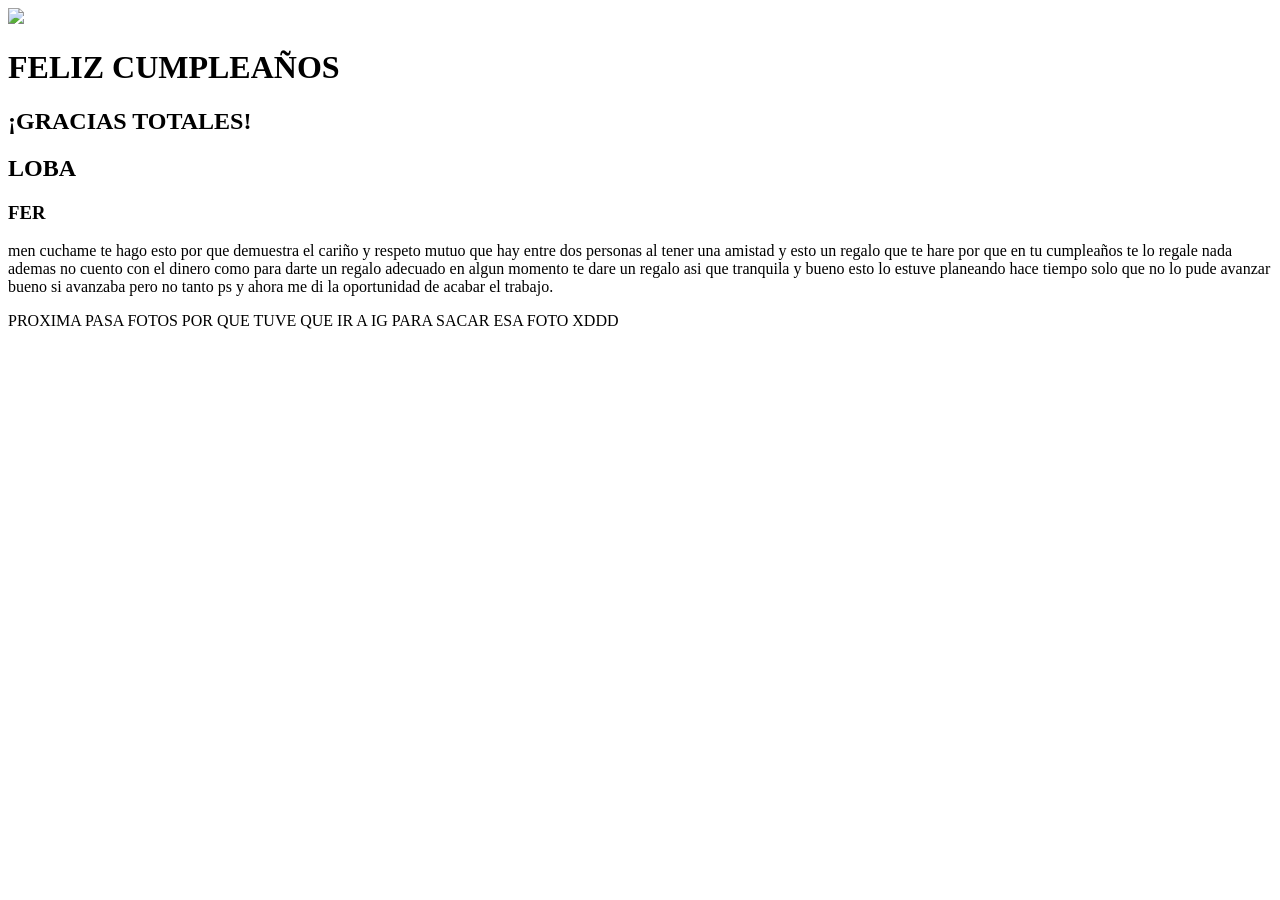
==== marian.html @ 7a601238 "index.html" ====
<!DOCTYPE html>
<html lang="en">
<head>
    <meta charset="UTF-8">
    <meta name="viewport" content="width=device-width, initial-scale=1.0">
    <title>Document</title>
    <link rel="stylesheet" href="fer.css">


    


    <div class="card">

        <div class="profile-container">
            <img src="img/WhatsApp Image 2026-11-05 at 20.36.23.jpeg" class="profile-pic">
        </div>

       
        <h1>FELIZ CUMPLEAÑOS</h1>
        <h2>¡GRACIAS TOTALES!</h2>

        <main class="container">

    <section id="LOBA">
        <h2 class="section-title">LOBA</h2>
        <div class="characters-grid">


            <div class="card">
                <div class="card-info">
                    <h3 class="card-title">FER</h3>
                    <p class="card-desc">
                </div>


        <div class="message">
            <p>men cuchame te hago esto por que demuestra el cariño y respeto mutuo que hay entre dos personas al tener una amistad y esto un regalo que te hare por que en tu cumpleaños te lo regale nada ademas no cuento con el dinero como para darte un regalo adecuado en algun momento te dare un regalo asi que tranquila y bueno esto lo estuve planeando hace tiempo solo que no lo pude avanzar bueno  si avanzaba pero no tanto ps y ahora me di la oportunidad de acabar el trabajo.</p>
        </div>

        <footer>
    <p>PROXIMA PASA FOTOS POR QUE TUVE QUE IR A IG PARA SACAR ESA FOTO XDDD</p>
  </footer>



        


    </script>
</body>





</head>
<body>

    


    
</body>
</html>
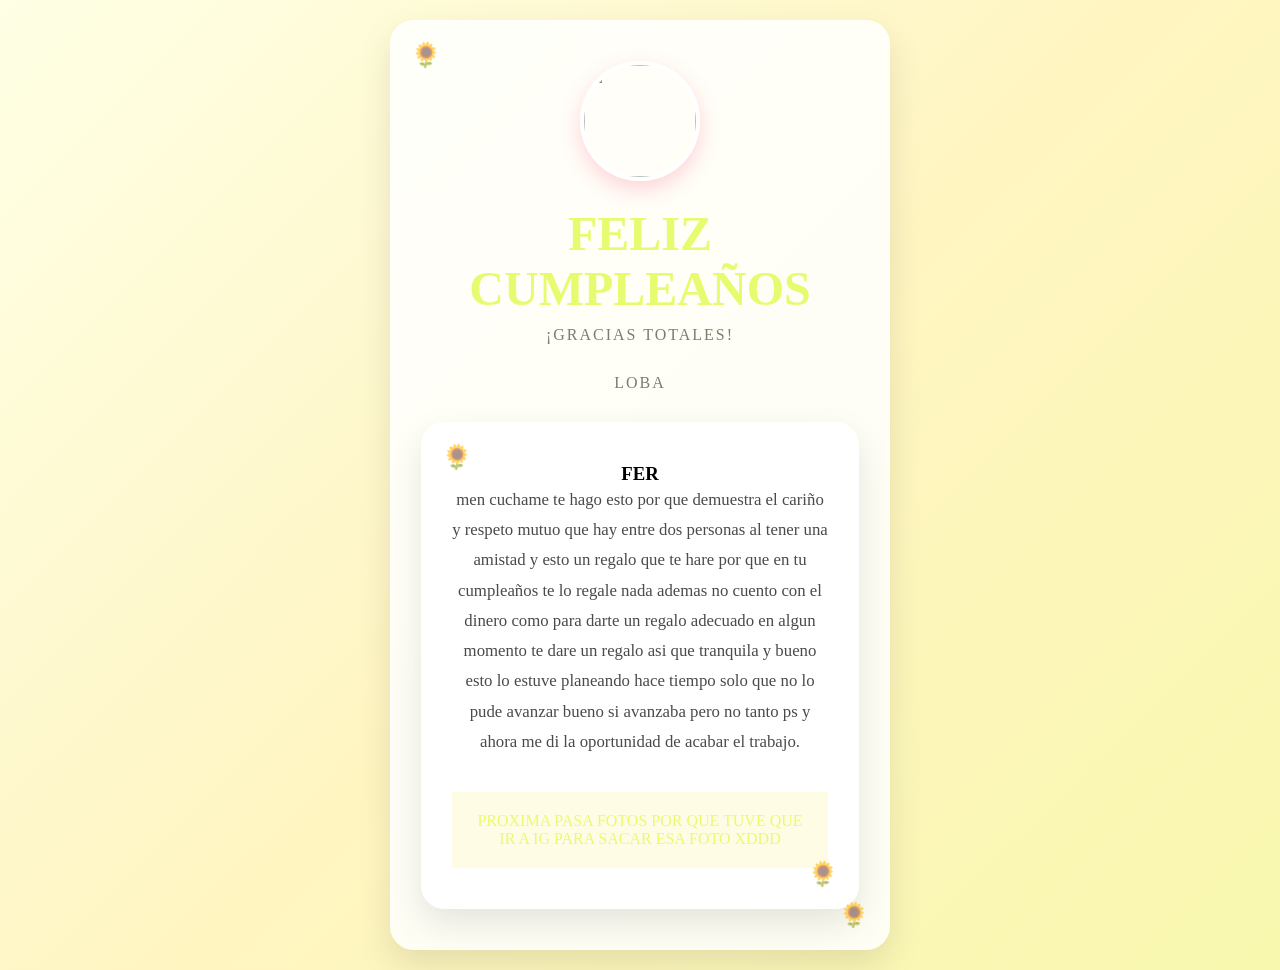
==== commit 38431e56: "Add files via upload" ====
--- a/marian.html
+++ b/marian.html
@@ -13,7 +13,7 @@
     <div class="card">
 
         <div class="profile-container">
-            <img src="img/WhatsApp Image 2026-11-05 at 20.36.23.jpeg" class="profile-pic">
+            <img src="img/perfil.jpg.jpeg" class="profile-pic">
         </div>
 
        
--- a/fer.css
+++ b/fer.css
@@ -0,0 +1,181 @@
+* {
+            box-sizing: border-box;
+            margin: 0;
+            padding: 0;
+            
+        }
+
+        body {
+            font-family: 'Times New Roman', Times, serif;
+            background: linear-gradient(135deg, #feffe5 0%, #fff5c2 50%, #f8f8ae 100%);
+            min-height: 100vh;
+            display: flex;
+            justify-content: center;
+            align-items: center;
+            padding: 20px;
+            overflow-x: hidden;
+
+        }
+
+        /* Contenedor principal (Tarjeta) */
+        .card {
+            background: rgba(255, 255, 255, 0.85);
+            backdrop-filter: blur(10px);
+            max-width: 500px;
+            width: 100%;
+            border-radius: 24px;
+            box-shadow: 0 15px 35px rgba(0, 0, 0, 0.1);
+            padding: 40px 30px;
+            text-align: center;
+            border: 1px solid rgba(255, 255, 255, 0.4);
+            animation: fadeIn 1.5s ease-in-out;
+            position: relative;
+        }
+
+        /* Decoración de corazones flotantes de fondo */
+        .card::before, .card::after {
+            content: '🌻 ';
+            position: absolute;
+            font-size: 24px;
+            opacity: 0.6;
+            animation: float 3s ease-in-out infinite;
+        }
+        .card::before { top: 20px; left: 20px; animation-delay: 0s; }
+        .card::after { bottom: 20px; right: 20px; animation-delay: 1.5s; }
+
+        /* Foto o Avatar de perfil */
+        .profile-container {
+            width: 120px;
+            height: 120px;
+            margin: 0 auto 25px;
+            position: relative;
+        }
+
+        .profile-pic {
+            width: 100%;
+            height: 100%;
+            border-radius: 50%;
+            object-fit: cover;
+            border: 4px solid #ffffff;
+            box-shadow: 0 8px 20px rgba(251, 111, 146, 0.3);
+        }
+
+        /* Títulos */
+        h1 {
+            font-family: 'Dancing Script', cursive;
+            font-size: 3rem;
+            color: #e8fb6f;
+            margin-bottom: 10px;
+        }
+
+        h2 {
+            font-size: 1rem;
+            font-weight: 500;
+            color: #7c7d6c;
+            letter-spacing: 2px;
+            text-transform: uppercase;
+            margin-bottom: 30px;
+        }
+
+        /* Mensaje dedicatoria */
+        .message {
+            font-size: 1.05rem;
+            color: #4a4a4a;
+            line-height: 1.8;
+            margin-bottom: 35px;
+            font-weight: 300;
+        }
+
+        .message strong {
+            color: #fcff47;
+            font-weight: 500;
+        }
+
+        /* Botón interactivo */
+        .btn-love {
+            background: linear-gradient(45deg, #ff477e, #ff7096);
+            color: rgb(255, 255, 255);
+            border: none;
+            padding: 14px 30px;
+            font-size: 1rem;
+            font-family: 'Montserrat', sans-serif;
+            font-weight: 500;
+            border-radius: 50px;
+            cursor: pointer;
+            box-shadow: 0 5px 15px rgba(255, 71, 126, 0.4);
+            transition: all 0.3s ease;
+            outline: none;
+        }
+
+        .btn-love:hover {
+            transform: translateY(-3px);
+            box-shadow: 0 8px 25px rgba(255, 249, 71, 0.6);
+        }
+
+        .btn-love:active {
+            transform: translateY(-1px);
+        }
+
+        /* Efecto de chispas de corazones al presionar el botón */
+        .heart-sparkle {
+            position: fixed;
+            font-size: 20px;
+            pointer-events: none;
+            animation: flyUp 1s linear forwards;
+            z-index: 1000;
+        }
+        
+    footer {
+  background-color: #fefce5; 
+  color: #e8fb6f;            
+  text-align: center;
+  padding: 20px;
+}
+
+.contenedor-principal {
+  display: flex;
+  flex-direction: column; 
+  align-items: center;   
+  gap: 20px;             
+}
+
+.banner-final{
+  width: 100%;
+  height: 450px;
+  position: relative;
+  margin-top: 40px;
+  border-radius: 15px;
+  overflow: hidden;
+}
+.banner-final img{
+  width: 100%;
+  height: 100%;
+  object-fit: cover;
+}
+.banner-final h2{
+  position: absolute;
+  bottom: 20px;
+  left: 50%;
+  transform: translateX(-50%);
+  color: rgb(255, 255, 255);
+  font-size: 50px;
+  font-family: Impact;
+  text-shadow: 2px 2px 10px rgb(0, 0, 0);
+}
+
+        @keyframes fadeIn {
+            from { opacity: 0; transform: translateY(20px); }
+            to { opacity: 1; transform: translateY(0); }
+        }
+
+        @keyframes float {
+            0%, 100% { transform: translateY(0); }
+            50% { transform: translateY(-10px); }
+        }
+
+        @keyframes flyUp {
+            0% { transform: translateY(0) scale(1); opacity: 1; }
+            100% { transform: translateY(-150px) scale(1.5); opacity: 0; }
+        }
+
+       
